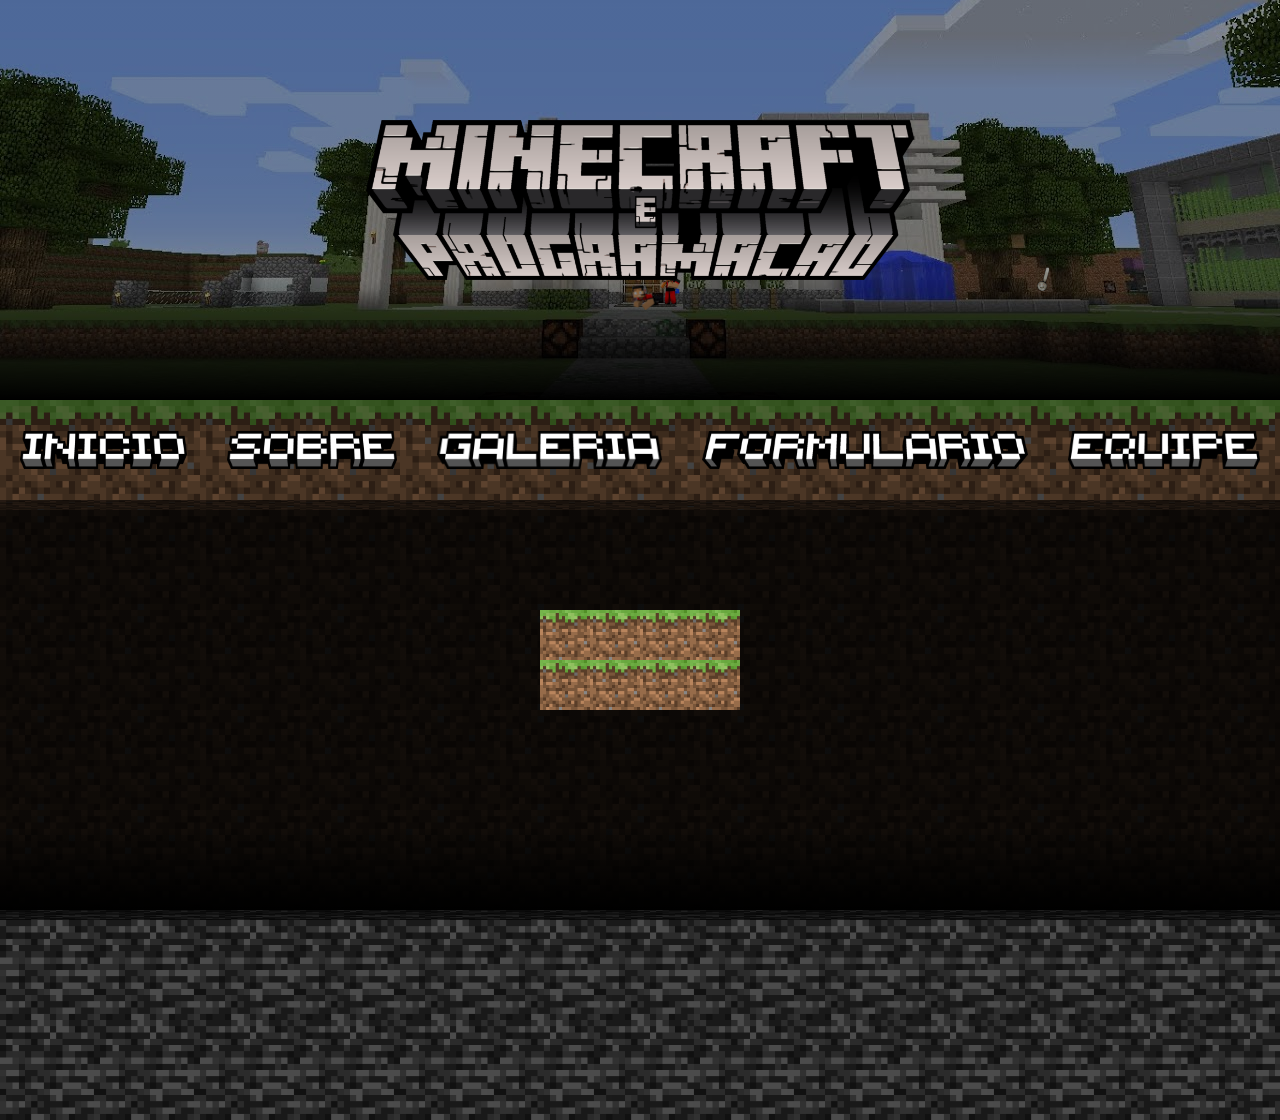
==== revisao_fbb/index.html @ 7cad6723 "sdasda" ====
<!DOCTYPE html>
<html lang="en">
<head>
    <meta charset="UTF-8">
    <meta name="viewport" content="width=device-width, initial-scale=1.0">
    <title>Document</title>
    <link rel="stylesheet" href="main.css">
</head>
<body>
    <div class="banner">
<div class="overlay">
    <img src="img/TTL.png" alt="">
</div>
    </div>
    <nav>
<div class="overlay">
    <div class="align">
        <div class="box">
        <div class="item">
           <img src="img/INICIO.png" alt="">
        </div>
        <div class="item">
            <img src="img/SOBRE.png" alt="">
        </div>
        <div class="item">
            <img src="img/GALERIA.png" alt="">
        </div>
        <div class="item">
            <img src="img/FORMULARIO.png" alt="">
        </div>
        <div class="item">
            <img src="img/EQUIPE.png" alt="">
        </div>
    </div>
    </div>

 
</div>
    </nav>
    <nav class="nav2">
<div class="overlay"></div>
    </nav>


    <div class="body">
        <div class="overlay">

            <div class="cbox">
                <div class="tbox">

                </div>
                <div class="dirtbox">
<div class="inbox"></div>
                </div>
            </div>

        </div>
    </div>
<footer class="footer2"><div class="overlay"></div></footer>
    <footer>
        <div class="overlay"></div>
    </footer>
</body>
</html>
---- revisao_fbb/main.css ----
body{

padding: 0;
margin: 0;

}
nav{

position: sticky;
top: 0;
width: 100%;
background-image:url(img/grass.png);
background-size:contain;
height: 100px;

}
.nav2{
height: 10px;
background-image:url(img/dirt.png);
background-size:100px 10px;
}
nav .overlay{

width: 100%;
height: 100%;
background-color: rgba(0, 0, 0, 0.5);

}
.nav2 .overlay{
background-color: rgba(0, 0, 0, 0.8);
}
.banner{

height: 400px;
background-image: url(img/banner.jpg);
background-size: cover;
background-position: 0px 50%;


}
.banner .overlay{

    height: 100%;
    background-image:linear-gradient(to bottom,rgba(0,0,0,0.4)0%, rgba(0,0,0,0.4)70%, rgba(0,0,0,1)100%);
    display: flex;
    align-items: center;
    justify-content: center;

}
.banner .overlay img{

max-height: 40%;
max-width:80% ;

}
.align{

display: flex;
width: 100%;
align-items: center;
justify-content: center;
height: 100%;

}
.box{

display: flex;
justify-content: center;
height: 80%;
width: 100%;

}
.item{

display: flex;
text-align: center;
color: white;
width: fit-content;
margin-inline:20px ;
justify-content: center;
align-items: center;

}
.item img{

max-height: 50%;
max-width: 100%;


}




footer{
    
background-image: url(img/footer.png);
height: 200px;
background-size: 100px;

}

.footer2{
height: 10px;
background-size: 100px 10px;
}

footer .overlay{ 
width: 100%;
height: 100%;
background-color: rgba(0, 0, 0, 0.5);
}

.footer2 .overlay{ 
background-color: rgba(0, 0, 0, 0.8);
}

.body{
    background-image: url(img/dirt.png);
    width: 100%;
    height: 100%;
background-size: 100px;
}

.body .overlay{

width: 100%;
height: 100%;
padding-block: 100px;
background-image: linear-gradient(to bottom,rgba(0, 0, 0,0.9)0%,rgba(0, 0, 0,0.9)80%,rgba(0, 0, 0,1)100%);
display: flex;
justify-content: center;

}
.cbox{

max-width: 1000px;
min-width: 200px;

}
.tbox{

height:100px ;
background-image:url(img/grass.png);
background-size: contain;

}
.dirtbox{

background-image:url(img/dirt.png);    
background-size: 100px;
background-repeat: repeat-x;

}
.inbox{

margin: 100px;
margin-top: 0px;
background-image: url(img/stone.png);
background-size: 100px;

}
.inbox .overlay{

width: 100%;
height: 100%;
background-color: rgba(0, 0, 0,0.5);

}
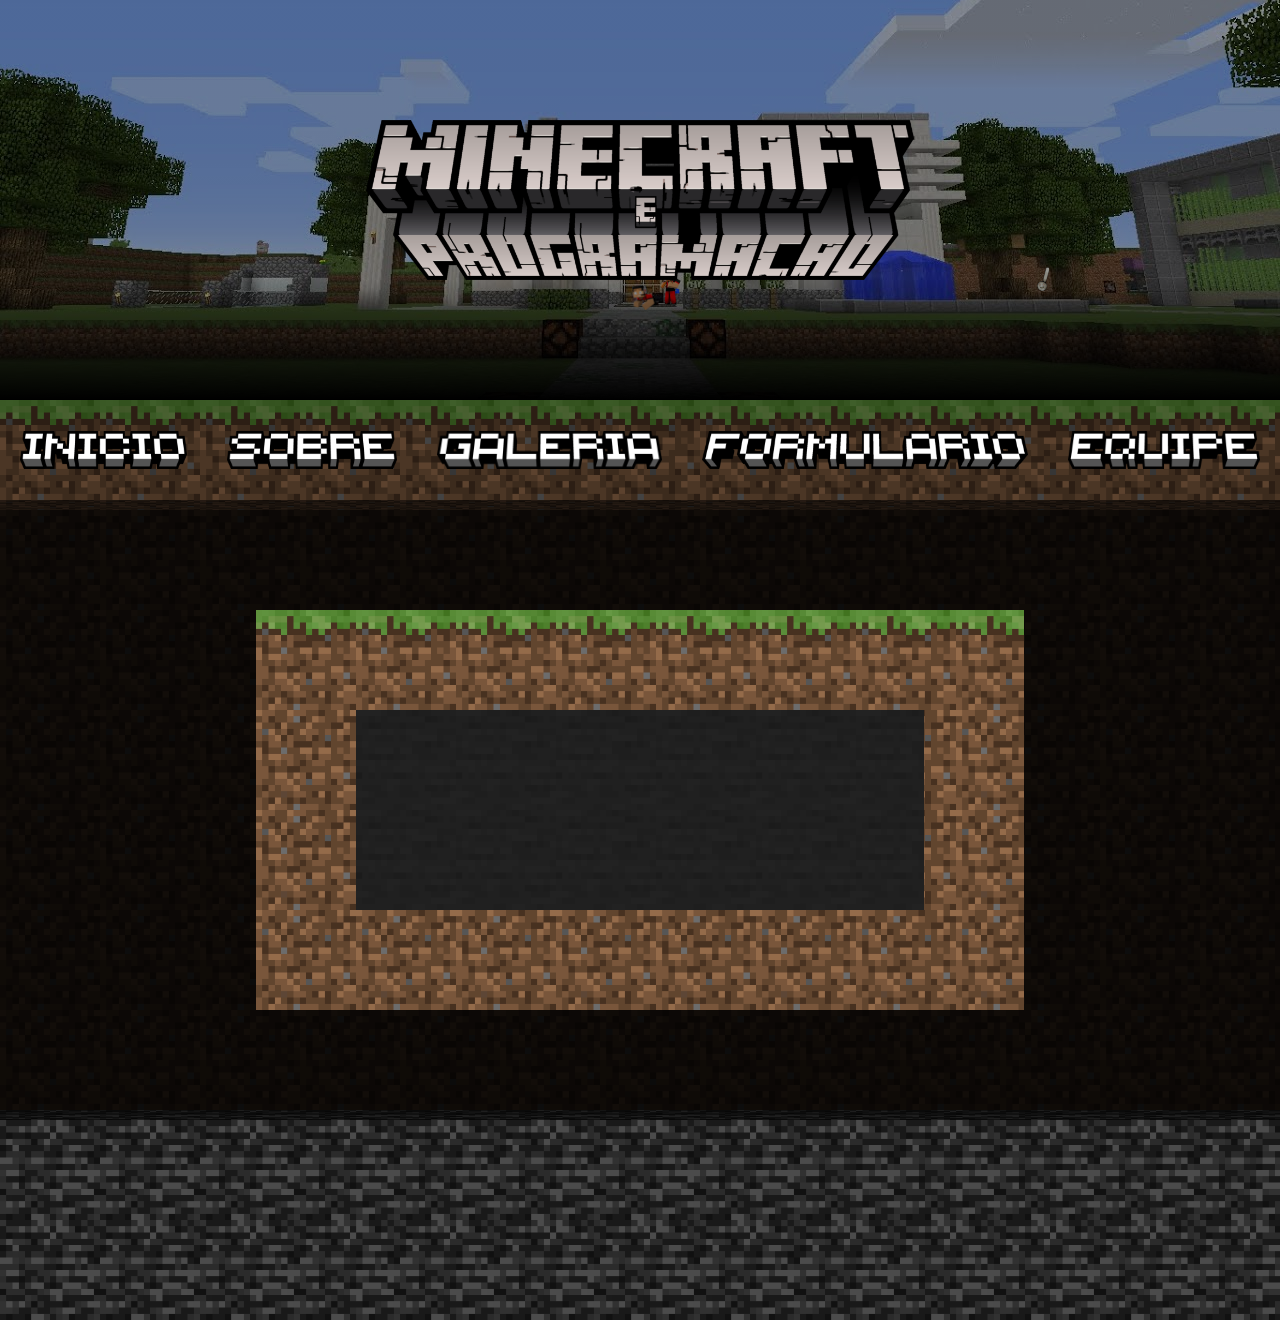
==== commit 7198e85d: "ljhmnbh" ====
--- a/revisao_fbb/index.html
+++ b/revisao_fbb/index.html
@@ -47,10 +47,16 @@
 
             <div class="cbox">
                 <div class="tbox">
+                <div class="overlay"></div>
+                </div>
+                <!-- MAKE THE BOX PRETTY WITH THE 3D EFFECT -->
+                <div class="dirtbox">
+                <div class="overlay">
+                    <div class="inbox">
+<div class="overlay"></div>
+</div>
+</div>
 
-                </div>
-                <div class="dirtbox">
-<div class="inbox"></div>
                 </div>
             </div>
 
--- a/revisao_fbb/main.css
+++ b/revisao_fbb/main.css
@@ -18,6 +18,8 @@
 height: 10px;
 background-image:url(img/dirt.png);
 background-size:100px 10px;
+position: sticky;
+top: 100px;
 }
 nav .overlay{
 
@@ -127,7 +129,7 @@
 width: 100%;
 height: 100%;
 padding-block: 100px;
-background-image: linear-gradient(to bottom,rgba(0, 0, 0,0.9)0%,rgba(0, 0, 0,0.9)80%,rgba(0, 0, 0,1)100%);
+background-color: rgba(0, 0, 0, 0.9);
 display: flex;
 justify-content: center;
 
@@ -136,34 +138,49 @@
 
 max-width: 1000px;
 min-width: 200px;
+width: 60%;
 
 }
 .tbox{
 
 height:100px ;
 background-image:url(img/grass.png);
-background-size: contain;
+background-size: 400px 100px;
+background-repeat: repeat;
 
 }
+
 .dirtbox{
-
 background-image:url(img/dirt.png);    
 background-size: 100px;
-background-repeat: repeat-x;
+background-repeat: repeat;
+height: 300px;
+}
 
+.dirtbox .overlay, .tbox .overlay{
+   width: 100%;
+height: 100%;
+background-color: rgba(0, 0, 0,0.2);
+padding: 0px;
 }
+
+.dirtbox .overlay{
+    padding: 100px;
+    padding-top:0px ;
+    box-sizing: border-box;
+}
+
 .inbox{
-
-margin: 100px;
 margin-top: 0px;
 background-image: url(img/stone.png);
 background-size: 100px;
+width: 100%;
+}
 
-}
 .inbox .overlay{
-
 width: 100%;
 height: 100%;
-background-color: rgba(0, 0, 0,0.5);
-
+background-color: rgba(0, 0, 0,0.8);
+padding-inline: 20px;
+padding-block: 50px;
 }
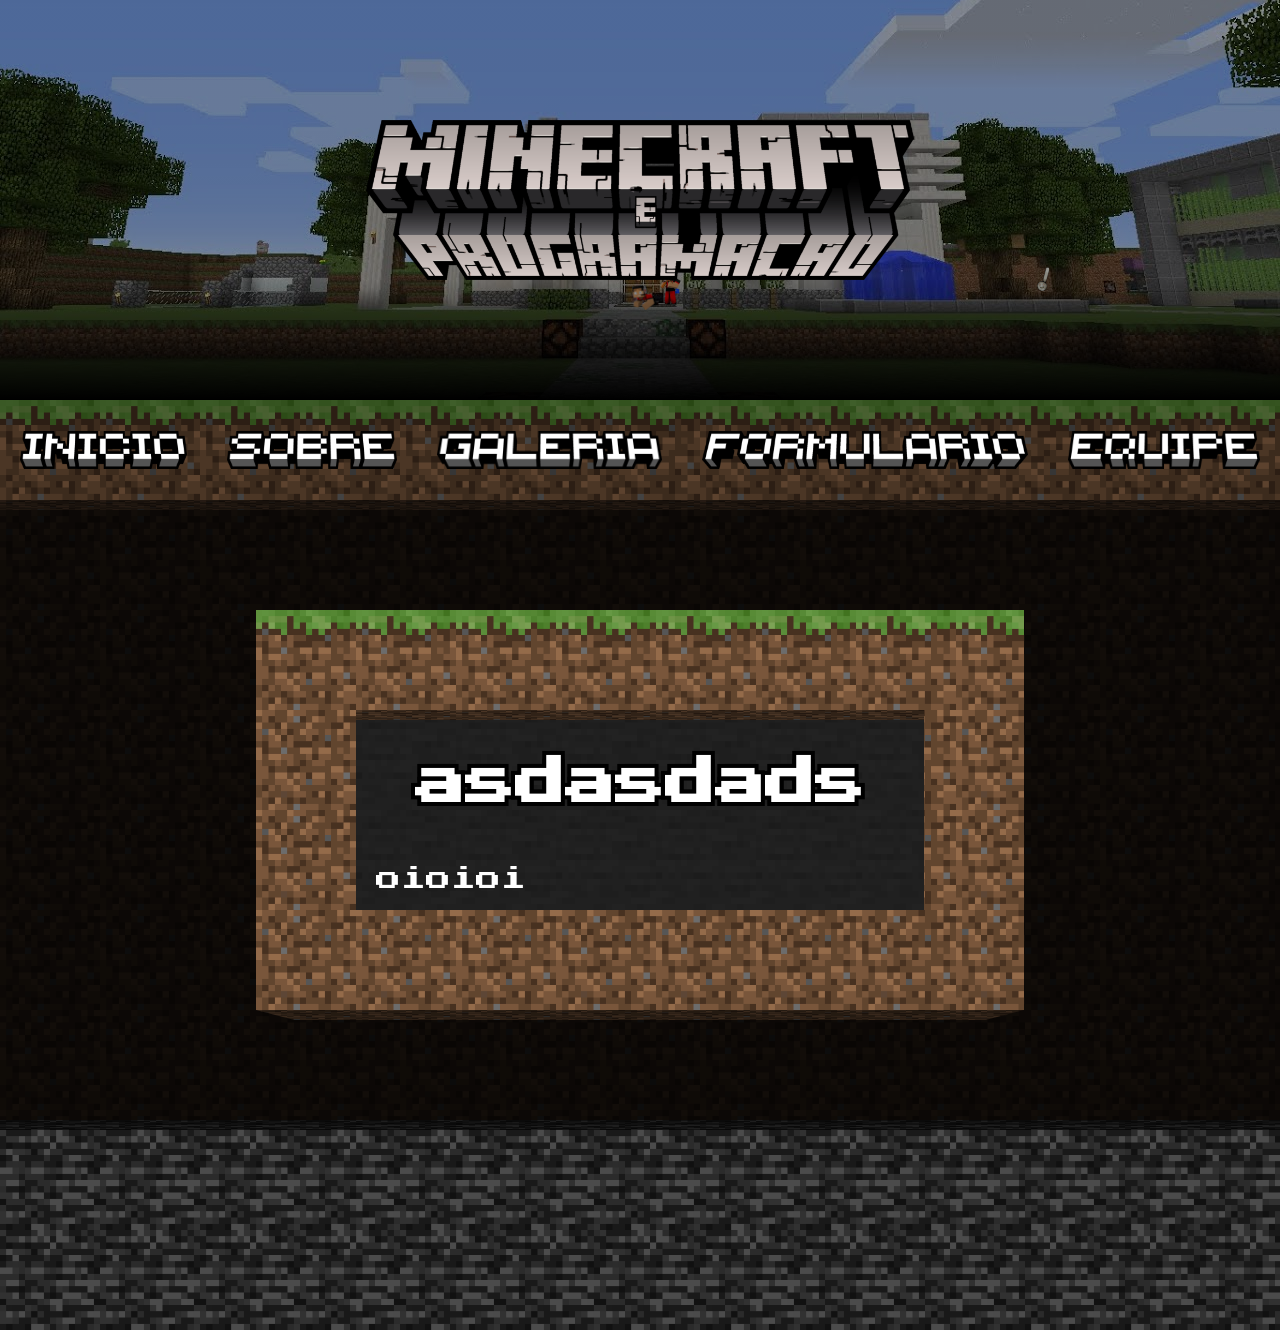
==== commit 2bc7939b: "ererer" ====
--- a/revisao_fbb/index.html
+++ b/revisao_fbb/index.html
@@ -5,6 +5,9 @@
     <meta name="viewport" content="width=device-width, initial-scale=1.0">
     <title>Document</title>
     <link rel="stylesheet" href="main.css">
+    <link rel="preconnect" href="https://fonts.googleapis.com">
+<link rel="preconnect" href="https://fonts.gstatic.com" crossorigin>
+<link href="https://fonts.googleapis.com/css2?family=Press+Start+2P&display=swap" rel="stylesheet">
 </head>
 <body>
     <div class="banner">
@@ -16,21 +19,21 @@
 <div class="overlay">
     <div class="align">
         <div class="box">
-        <div class="item">
+        <a href="index.html" class="item">
            <img src="img/INICIO.png" alt="">
-        </div>
-        <div class="item">
+        </a>
+        <a href="sobre" class="item">
             <img src="img/SOBRE.png" alt="">
-        </div>
-        <div class="item">
+        </a>
+        <a href="galeria" class="item">
             <img src="img/GALERIA.png" alt="">
-        </div>
-        <div class="item">
+        </a>
+        <a href="form" class="item">
             <img src="img/FORMULARIO.png" alt="">
-        </div>
-        <div class="item">
+        </a>
+        <a href="equipe" class="item">
             <img src="img/EQUIPE.png" alt="">
-        </div>
+        </a>
     </div>
     </div>
 
@@ -46,18 +49,27 @@
         <div class="overlay">
 
             <div class="cbox">
+
                 <div class="tbox">
                 <div class="overlay"></div>
                 </div>
-                <!-- MAKE THE BOX PRETTY WITH THE 3D EFFECT -->
                 <div class="dirtbox">
                 <div class="overlay">
                     <div class="inbox">
-<div class="overlay"></div>
+                    <div class="intop"></div>
+<div class="overlay">
+<h1>asdasdads</h1>
+
+<p>oioioi</p>
+
+
+
 </div>
 </div>
 
-                </div>
+
+                </div></div>
+                <div class="intop2"></div>
             </div>
 
         </div>
--- a/revisao_fbb/main.css
+++ b/revisao_fbb/main.css
@@ -12,8 +12,8 @@
 background-image:url(img/grass.png);
 background-size:contain;
 height: 100px;
-
-}
+}
+
 .nav2{
 height: 10px;
 background-image:url(img/dirt.png);
@@ -21,6 +21,11 @@
 position: sticky;
 top: 100px;
 }
+
+
+
+
+
 nav .overlay{
 
 width: 100%;
@@ -83,6 +88,10 @@
 align-items: center;
 
 }
+.item:hover{
+    filter:brightness(40%);
+    transform: scale(0.98);
+}
 .item img{
 
 max-height: 50%;
@@ -147,6 +156,7 @@
 background-image:url(img/grass.png);
 background-size: 400px 100px;
 background-repeat: repeat;
+width: 100%;
 
 }
 
@@ -155,6 +165,7 @@
 background-size: 100px;
 background-repeat: repeat;
 height: 300px;
+width: 100%;
 }
 
 .dirtbox .overlay, .tbox .overlay{
@@ -175,6 +186,7 @@
 background-image: url(img/stone.png);
 background-size: 100px;
 width: 100%;
+overflow: hidden;
 }
 
 .inbox .overlay{
@@ -183,4 +195,36 @@
 background-color: rgba(0, 0, 0,0.8);
 padding-inline: 20px;
 padding-block: 50px;
+display: flex;
+flex-direction: column;
+}
+
+.intop{
+height: 10px;
+background-image: url(img/dirt.png);
+background-size: 100px 10px;
+filter: brightness(0.4);
+}
+
+.intop2{
+height: 10px;
+background-image: url(img/dirt.png);
+background-size: 100px 10px;
+filter: brightness(0.3);
+clip-path: polygon(0% 0%, 100% 0%, 95% 100%, 5% 100%);
+}
+.inbox p {
+    font-family: "Press Start 2P";
+    color: white;
+    font-size: 25px;
+    width: 100%;
+    text-align: justify;
+}
+.inbox h1{
+    font-family: "Press Start 2P";
+    color: white;
+    font-size: 50px;
+    width: 100%;
+    text-align: center;
+    text-shadow: 4px 4px 0px black , -4px -4px 0px black, -4px 4px 0px black, 4px -4px 0px black;
 }
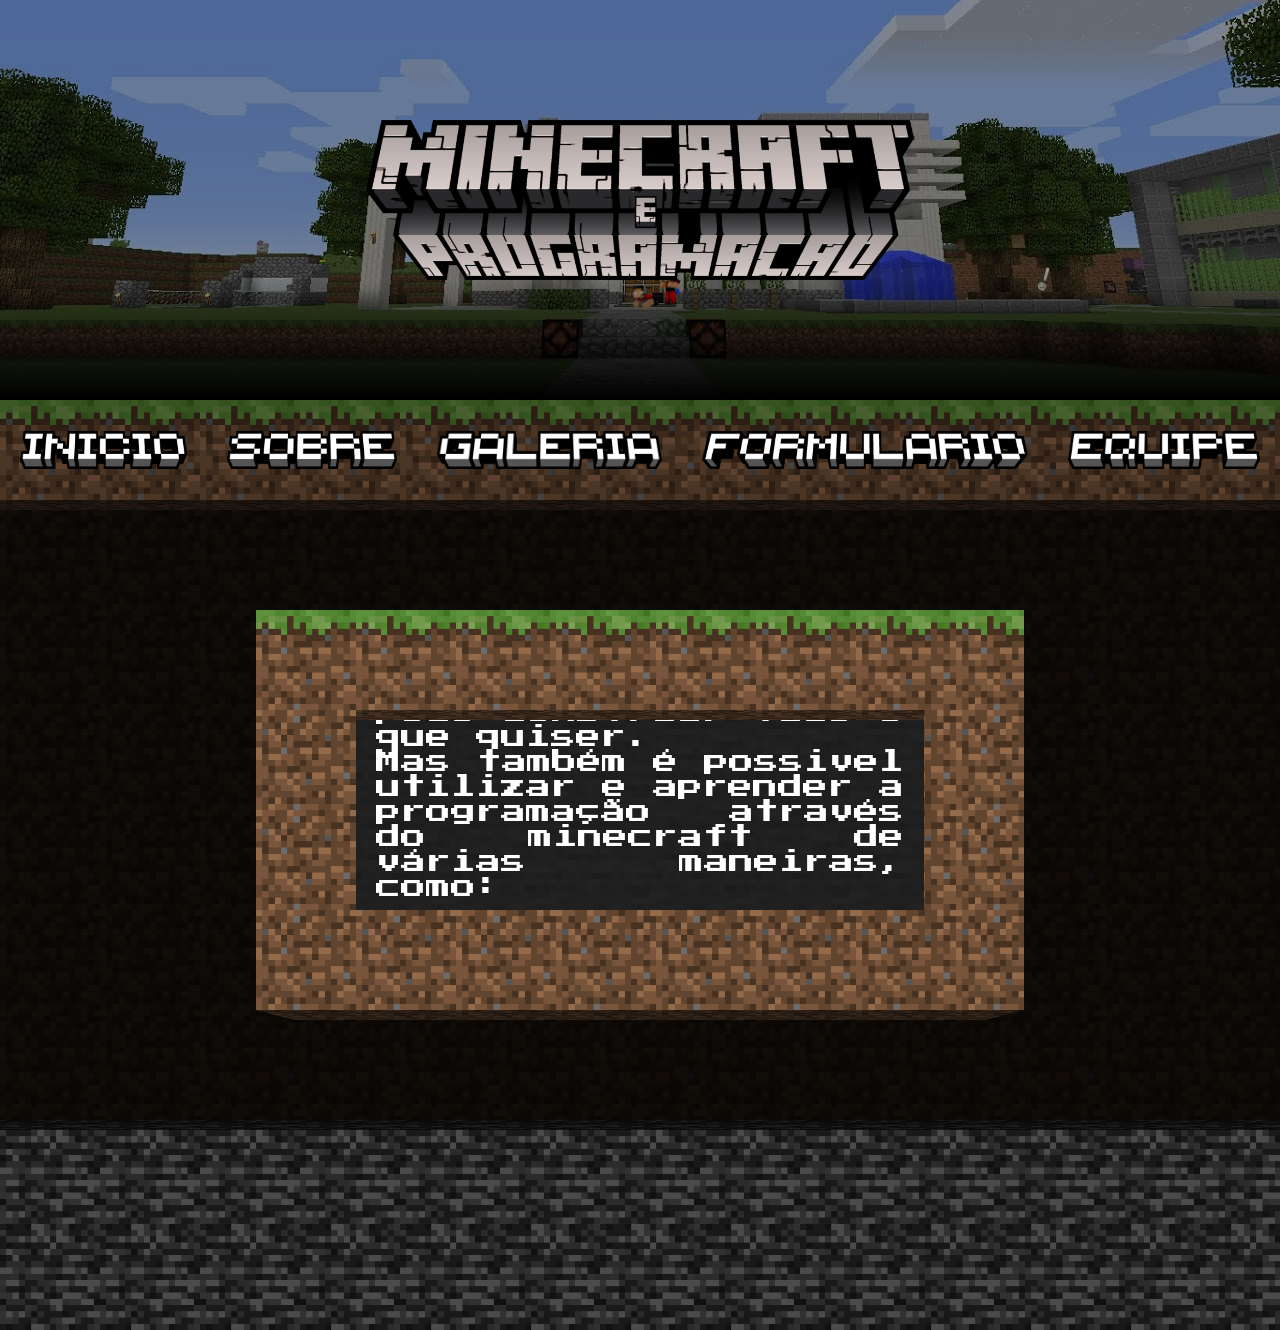
==== commit aba142ec: "sdf" ====
--- a/revisao_fbb/index.html
+++ b/revisao_fbb/index.html
@@ -58,9 +58,10 @@
                     <div class="inbox">
                     <div class="intop"></div>
 <div class="overlay">
-<h1>asdasdads</h1>
+<p>Todos nós conhecemos o Minecraft. Um jogo sandbox aonde voçê pode construir tudo o que quiser.<br>
+Mas também é possivel utilizar e aprender a programação através do minecraft de várias maneiras, como:<br></p>
 
-<p>oioioi</p>
+<h1>MODS</h1>
 
 
 
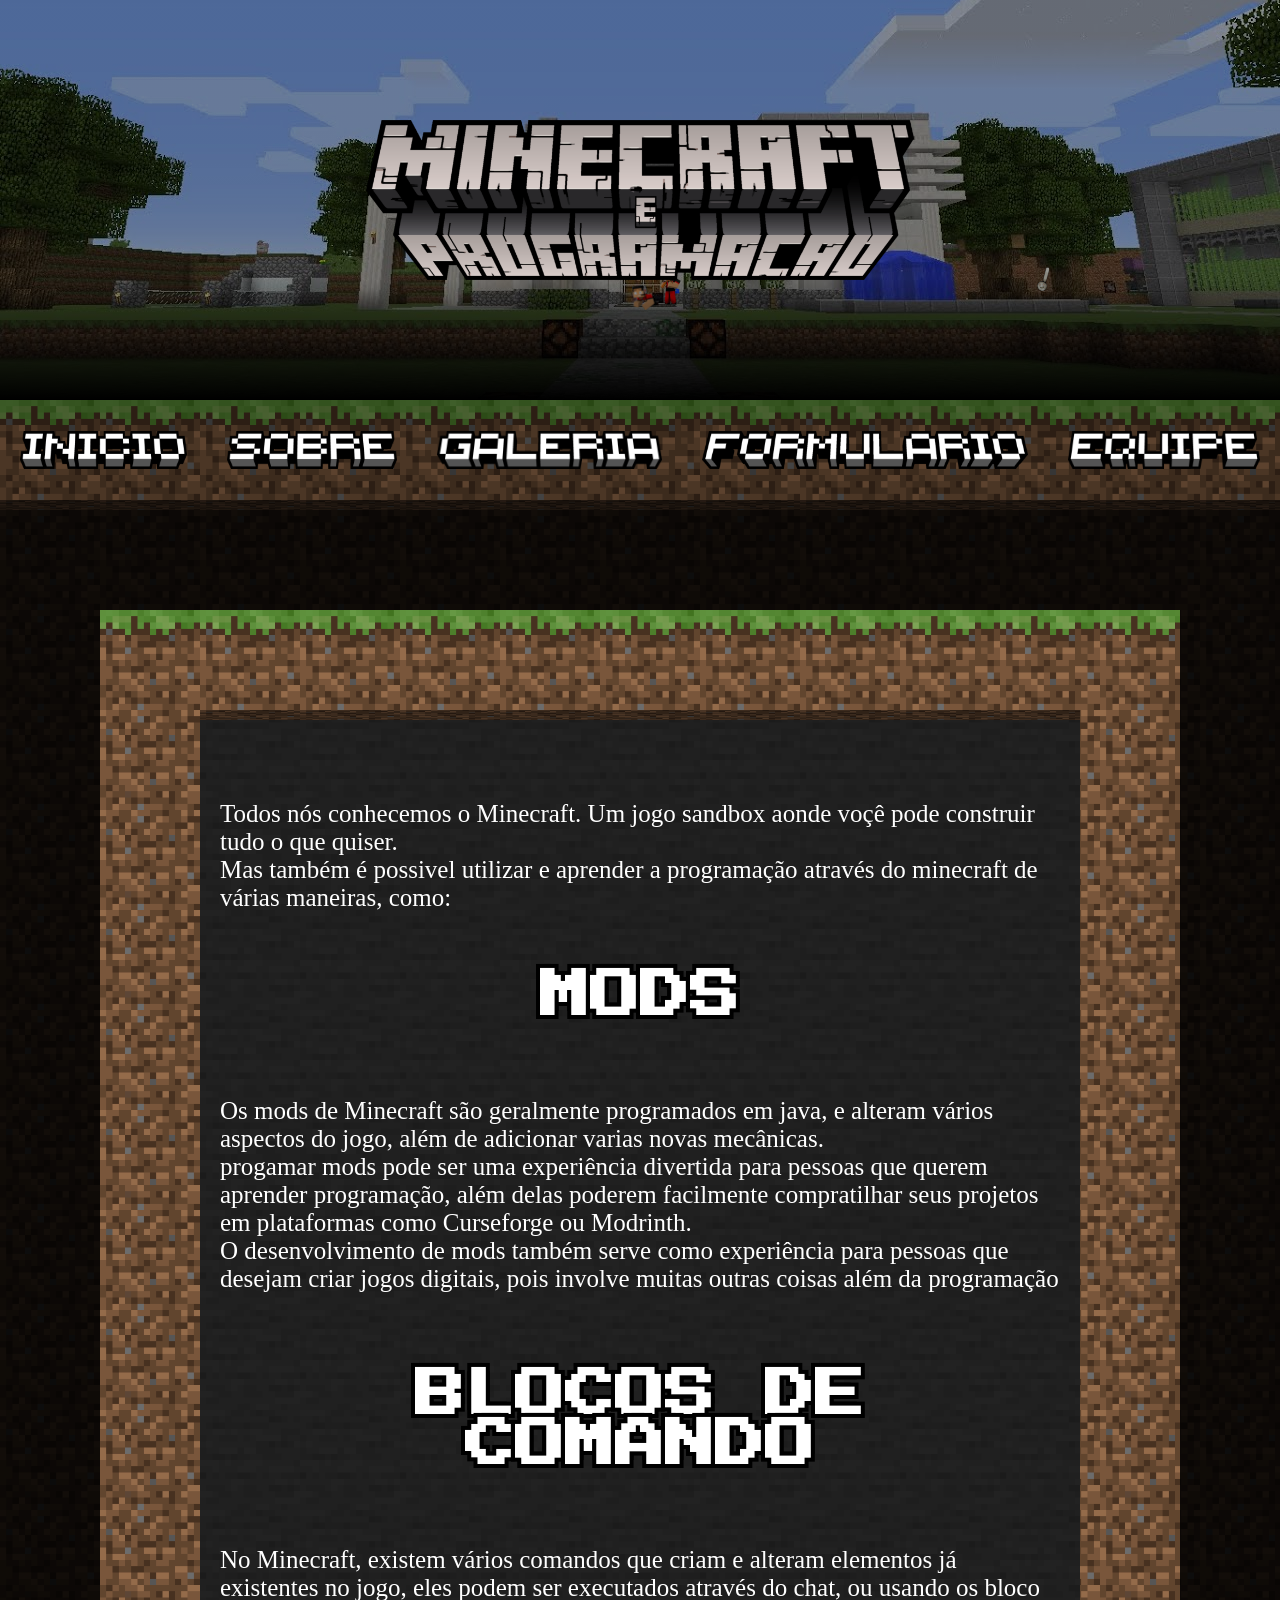
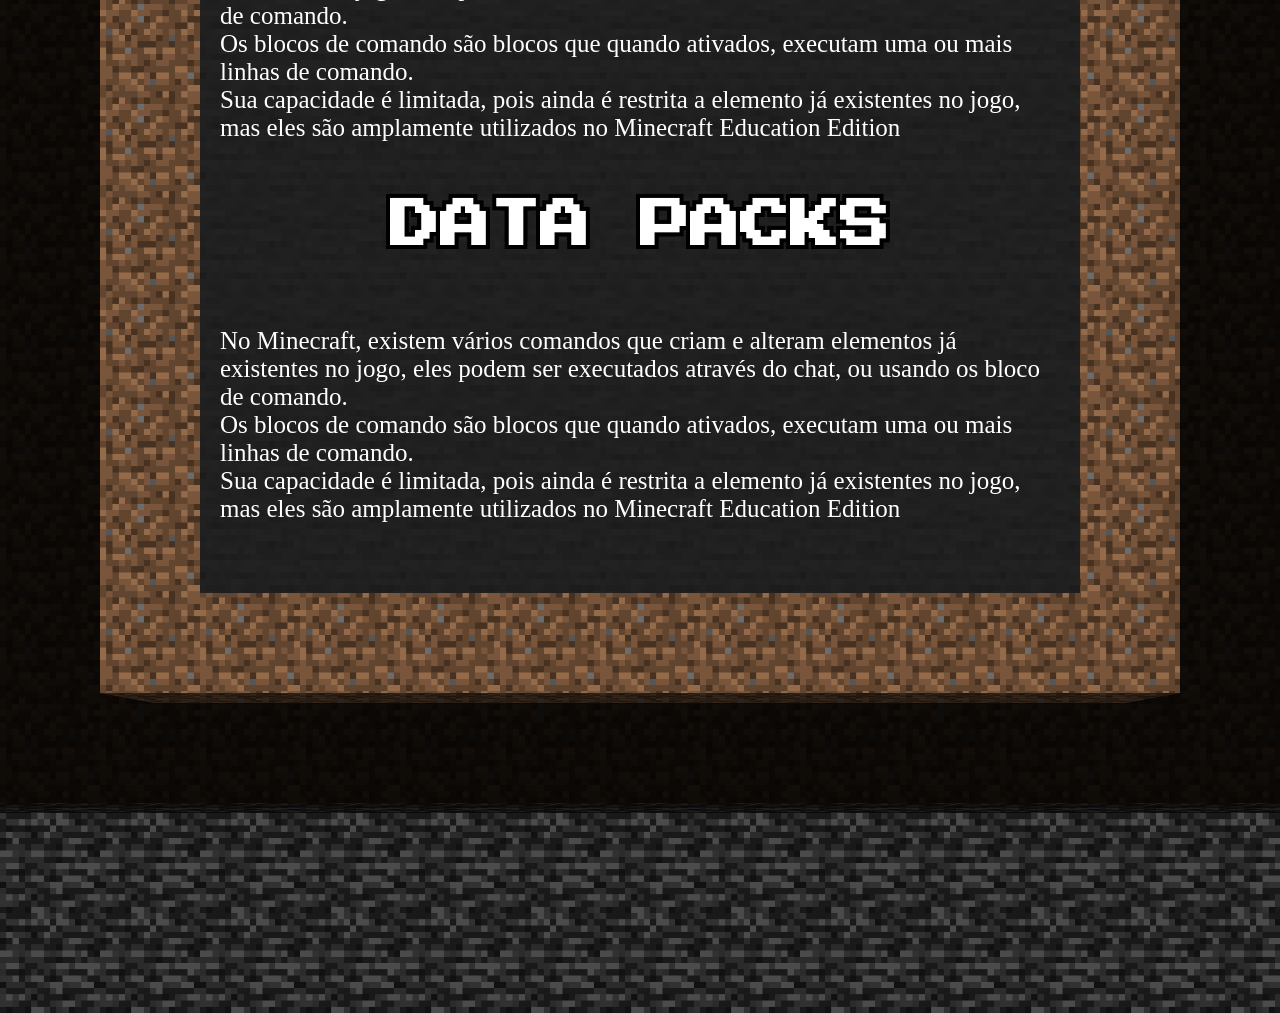
==== commit 5945546e: "aqwsde" ====
--- a/revisao_fbb/index.html
+++ b/revisao_fbb/index.html
@@ -8,6 +8,11 @@
     <link rel="preconnect" href="https://fonts.googleapis.com">
 <link rel="preconnect" href="https://fonts.gstatic.com" crossorigin>
 <link href="https://fonts.googleapis.com/css2?family=Press+Start+2P&display=swap" rel="stylesheet">
+
+<link rel="preconnect" href="https://fonts.googleapis.com">
+<link rel="preconnect" href="https://fonts.gstatic.com" crossorigin>
+<link href="https://fonts.googleapis.com/css2?family=Pixelify+Sans:wght@400..700&display=swap" rel="stylesheet">
+
 </head>
 <body>
     <div class="banner">
@@ -59,11 +64,24 @@
                     <div class="intop"></div>
 <div class="overlay">
 <p>Todos nós conhecemos o Minecraft. Um jogo sandbox aonde voçê pode construir tudo o que quiser.<br>
-Mas também é possivel utilizar e aprender a programação através do minecraft de várias maneiras, como:<br></p>
+ Mas também é possivel utilizar e aprender a programação através do minecraft de várias maneiras, como:<br>
+</p>
 
-<h1>MODS</h1>
+<h1>MODS</h1><br>
 
+<p>Os mods de Minecraft são geralmente programados em java, e alteram vários aspectos do jogo, além de adicionar varias novas mecânicas.<br>
+progamar mods pode ser uma experiência divertida para pessoas que querem aprender programação, além delas poderem facilmente compratilhar seus projetos em plataformas como Curseforge ou Modrinth.<br>
+O desenvolvimento de mods também serve como experiência para pessoas que desejam criar jogos digitais, pois involve muitas outras coisas além da programação
+</p><br>
+<h1>BLOCOS DE COMANDO</h1><br>
+<p>No Minecraft, existem vários comandos que criam e alteram elementos já existentes no jogo, eles podem ser executados através do chat, ou usando os bloco de comando.<br>
+Os blocos de comando são blocos que quando ativados, executam uma ou mais linhas de comando.<br>
+Sua capacidade é limitada, pois ainda é restrita a elemento já existentes no jogo, mas eles são amplamente utilizados no Minecraft Education Edition</p>
 
+<h1>DATA PACKS</h1><br>
+<p>No Minecraft, existem vários comandos que criam e alteram elementos já existentes no jogo, eles podem ser executados através do chat, ou usando os bloco de comando.<br>
+Os blocos de comando são blocos que quando ativados, executam uma ou mais linhas de comando.<br>
+Sua capacidade é limitada, pois ainda é restrita a elemento já existentes no jogo, mas eles são amplamente utilizados no Minecraft Education Edition</p>
 
 </div>
 </div>
--- a/revisao_fbb/main.css
+++ b/revisao_fbb/main.css
@@ -12,6 +12,7 @@
 background-image:url(img/grass.png);
 background-size:contain;
 height: 100px;
+z-index: 99;
 }
 
 .nav2{
@@ -20,6 +21,7 @@
 background-size:100px 10px;
 position: sticky;
 top: 100px;
+z-index: 99;
 }
 
 
@@ -144,10 +146,8 @@
 
 }
 .cbox{
-
-max-width: 1000px;
+margin-inline:100px;
 min-width: 200px;
-width: 60%;
 
 }
 .tbox{
@@ -164,7 +164,7 @@
 background-image:url(img/dirt.png);    
 background-size: 100px;
 background-repeat: repeat;
-height: 300px;
+min-height: 300px;
 width: 100%;
 }
 
@@ -197,6 +197,7 @@
 padding-block: 50px;
 display: flex;
 flex-direction: column;
+
 }
 
 .intop{
@@ -204,6 +205,7 @@
 background-image: url(img/dirt.png);
 background-size: 100px 10px;
 filter: brightness(0.4);
+z-index: 1;
 }
 
 .intop2{
@@ -214,11 +216,12 @@
 clip-path: polygon(0% 0%, 100% 0%, 95% 100%, 5% 100%);
 }
 .inbox p {
-    font-family: "Press Start 2P";
+    font-family: ;
     color: white;
     font-size: 25px;
     width: 100%;
-    text-align: justify;
+    text-align: left;
+    font-weight: lighter;
 }
 .inbox h1{
     font-family: "Press Start 2P";
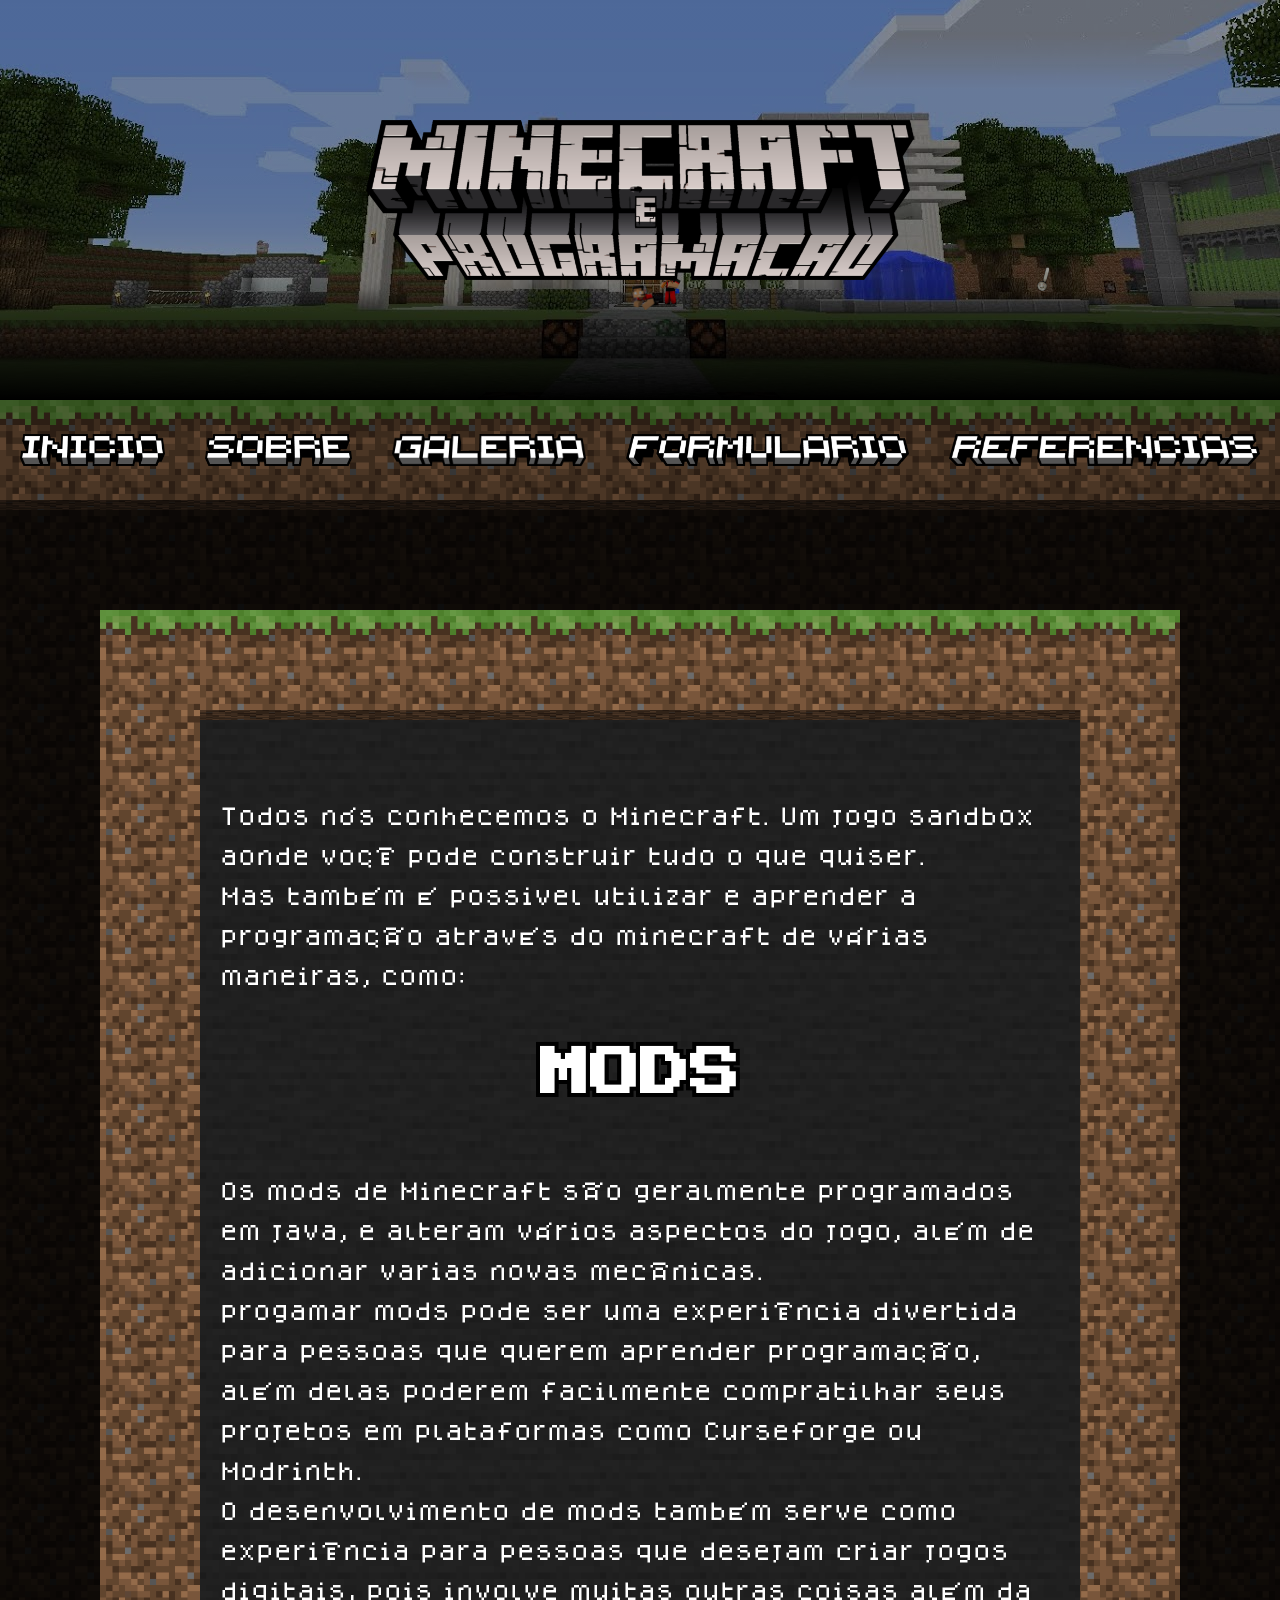
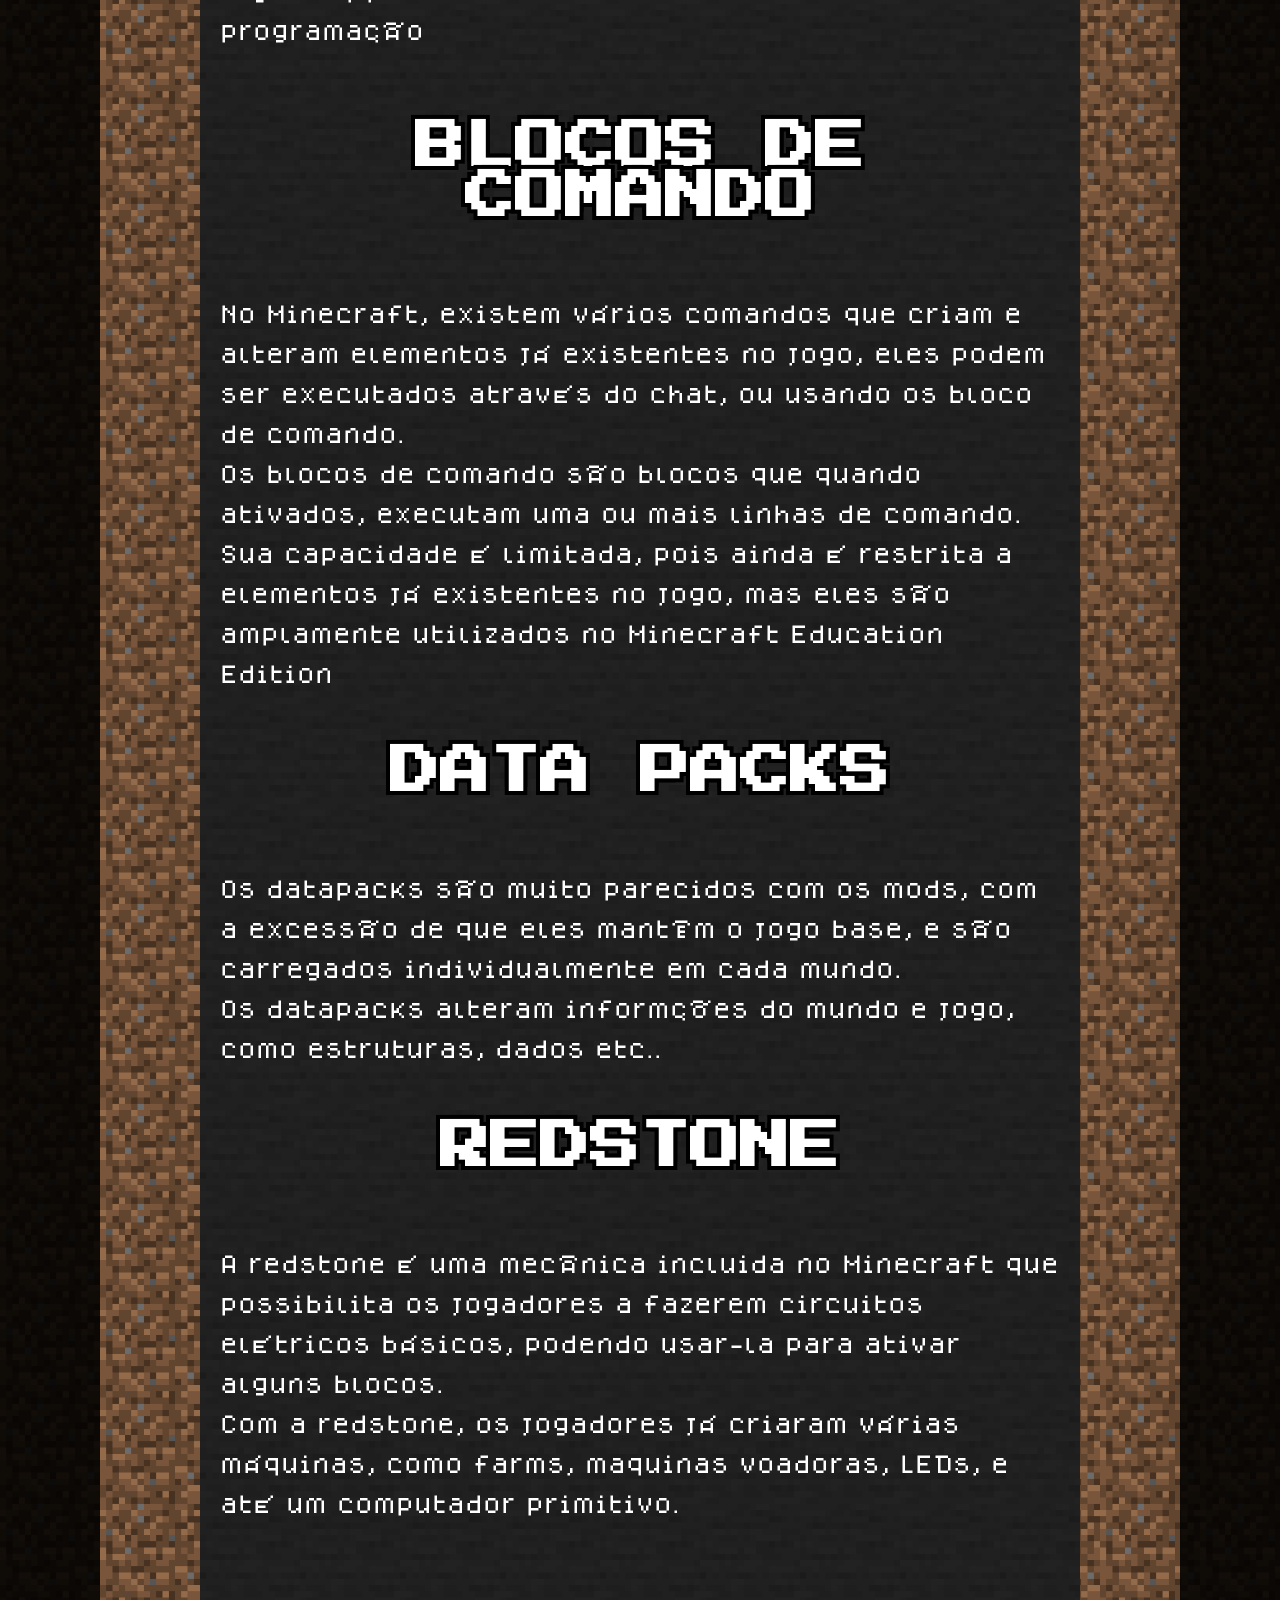
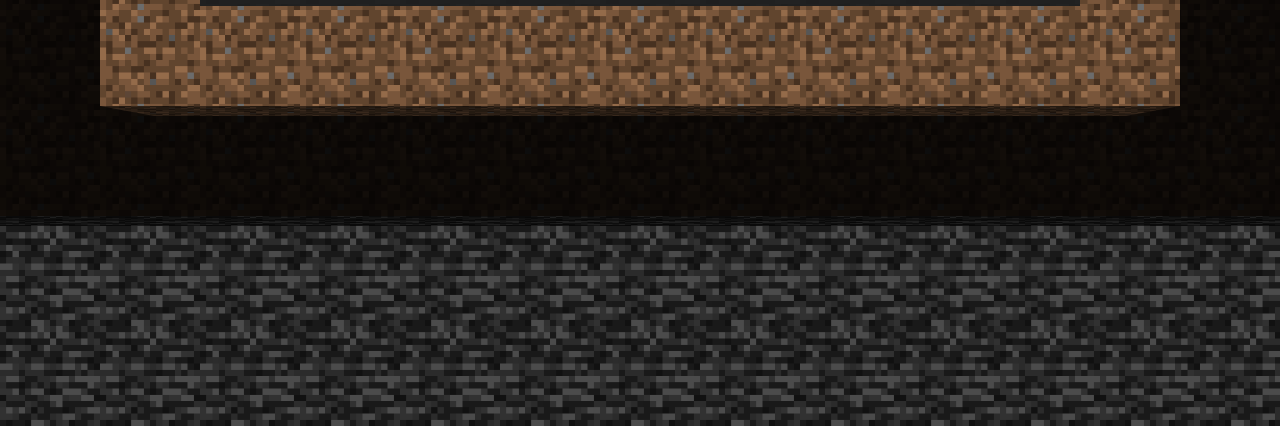
==== commit e4001f1d: "asdasd" ====
--- a/revisao_fbb/index.html
+++ b/revisao_fbb/index.html
@@ -27,17 +27,17 @@
         <a href="index.html" class="item">
            <img src="img/INICIO.png" alt="">
         </a>
-        <a href="sobre" class="item">
+        <a href="sobre.html" class="item">
             <img src="img/SOBRE.png" alt="">
         </a>
-        <a href="galeria" class="item">
+        <a href="galeria.html" class="item">
             <img src="img/GALERIA.png" alt="">
         </a>
-        <a href="form" class="item">
+        <a href="form.html" class="item">
             <img src="img/FORMULARIO.png" alt="">
         </a>
-        <a href="equipe" class="item">
-            <img src="img/EQUIPE.png" alt="">
+        <a href="referencias.html" class="item">
+            <img src="img/REFERENCIAS.png" alt="">
         </a>
     </div>
     </div>
@@ -76,13 +76,17 @@
 <h1>BLOCOS DE COMANDO</h1><br>
 <p>No Minecraft, existem vários comandos que criam e alteram elementos já existentes no jogo, eles podem ser executados através do chat, ou usando os bloco de comando.<br>
 Os blocos de comando são blocos que quando ativados, executam uma ou mais linhas de comando.<br>
-Sua capacidade é limitada, pois ainda é restrita a elemento já existentes no jogo, mas eles são amplamente utilizados no Minecraft Education Edition</p>
+Sua capacidade é limitada, pois ainda é restrita a elementos já existentes no jogo, mas eles são amplamente utilizados no Minecraft Education Edition</p>
 
 <h1>DATA PACKS</h1><br>
-<p>No Minecraft, existem vários comandos que criam e alteram elementos já existentes no jogo, eles podem ser executados através do chat, ou usando os bloco de comando.<br>
-Os blocos de comando são blocos que quando ativados, executam uma ou mais linhas de comando.<br>
-Sua capacidade é limitada, pois ainda é restrita a elemento já existentes no jogo, mas eles são amplamente utilizados no Minecraft Education Edition</p>
+<p>Os datapacks são muito parecidos com os mods, com a excessão de que eles mantêm o jogo base, e são carregados individualmente em cada mundo.<br>
+Os datapacks alteram informções do mundo e jogo, como estruturas, dados etc..</p>
 
+<h1>REDSTONE</h1><br>
+<p>A redstone é uma mecânica incluida no Minecraft que possibilita os jogadores a fazerem circuitos elétricos básicos, podendo usar-la para ativar alguns blocos.<br>
+Com a redstone, os jogadores já criaram várias máquinas, como farms, maquinas voadoras, LEDs, e até um computador primitivo.
+</p>
+<br>
 </div>
 </div>
 
--- a/revisao_fbb/main.css
+++ b/revisao_fbb/main.css
@@ -1,3 +1,9 @@
+@font-face {
+  font-family: dogica;
+  src: url(TTF/dogicapixel.ttf); 
+}
+
+
 body{
 
 padding: 0;
@@ -216,12 +222,11 @@
 clip-path: polygon(0% 0%, 100% 0%, 95% 100%, 5% 100%);
 }
 .inbox p {
-    font-family: ;
+    font-family: dogica;
     color: white;
-    font-size: 25px;
+    font-size: 20px;
     width: 100%;
-    text-align: left;
-    font-weight: lighter;
+    line-height: 200%;
 }
 .inbox h1{
     font-family: "Press Start 2P";
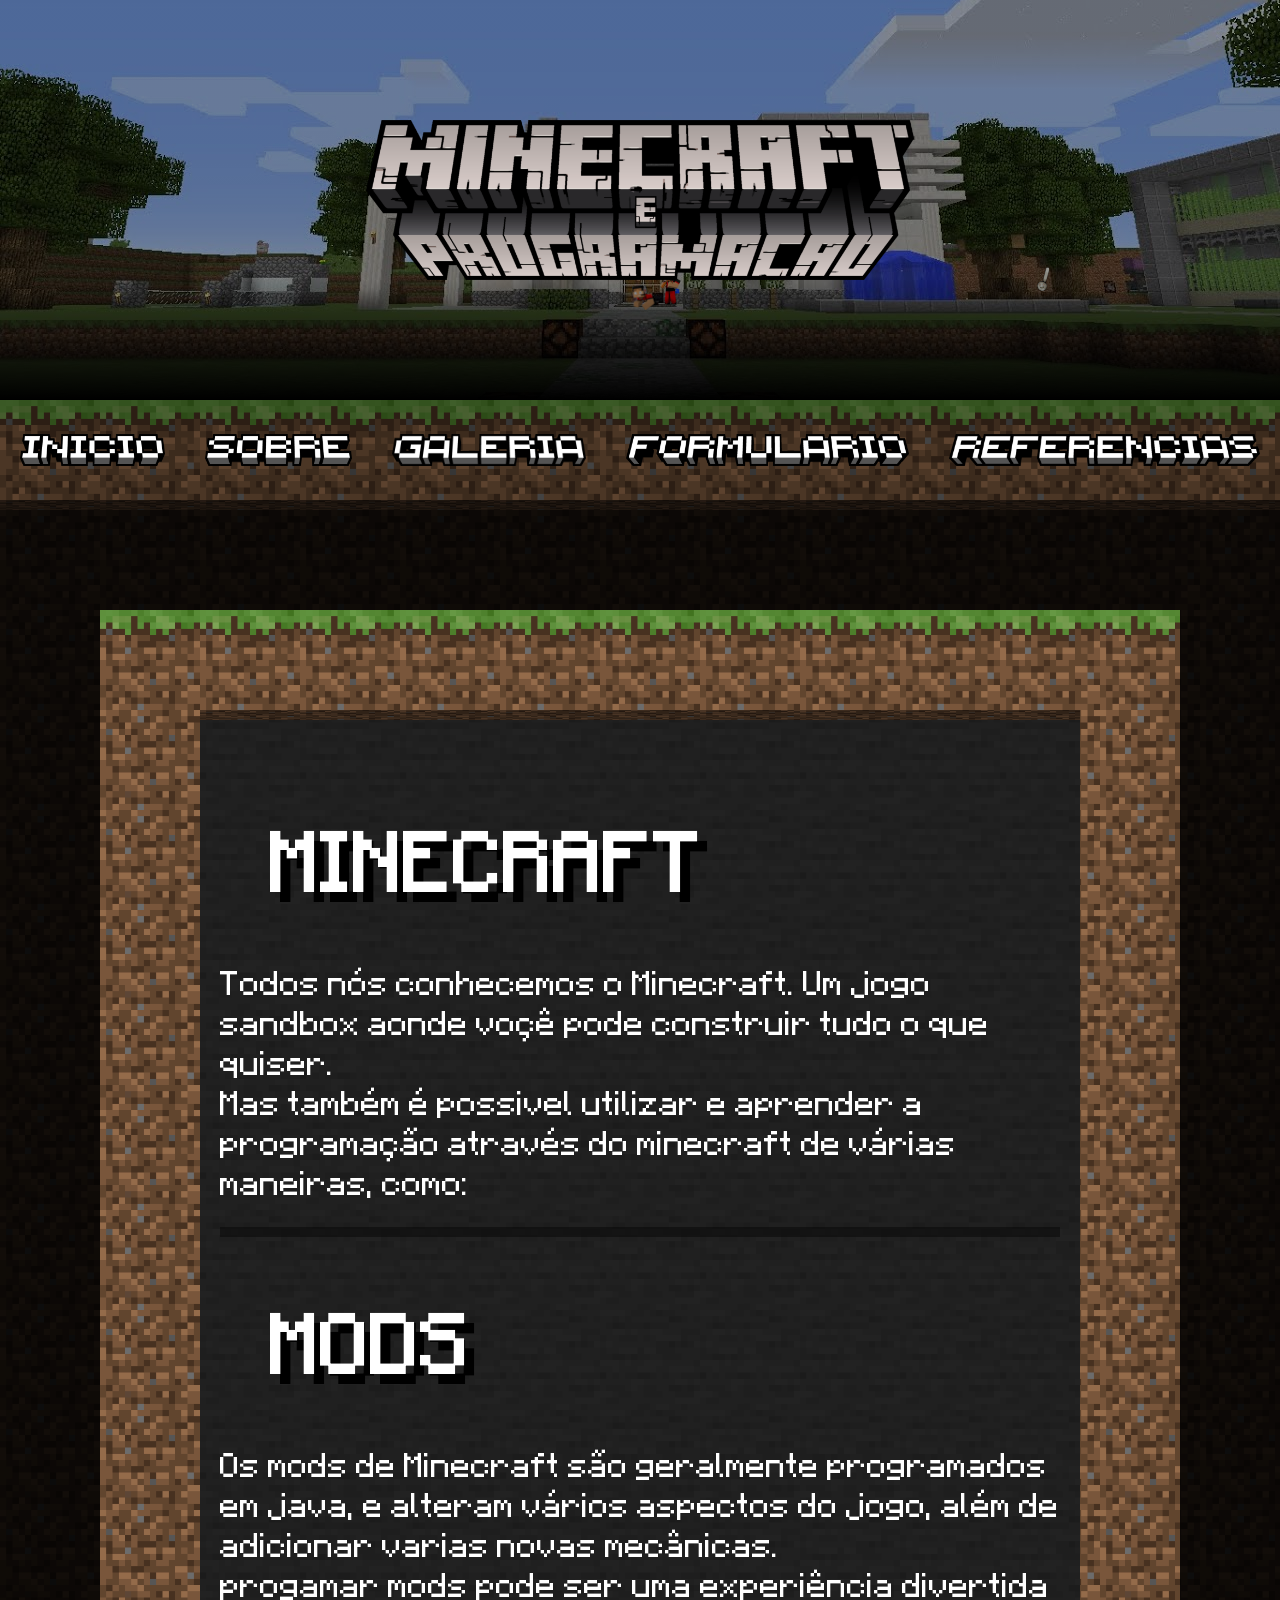
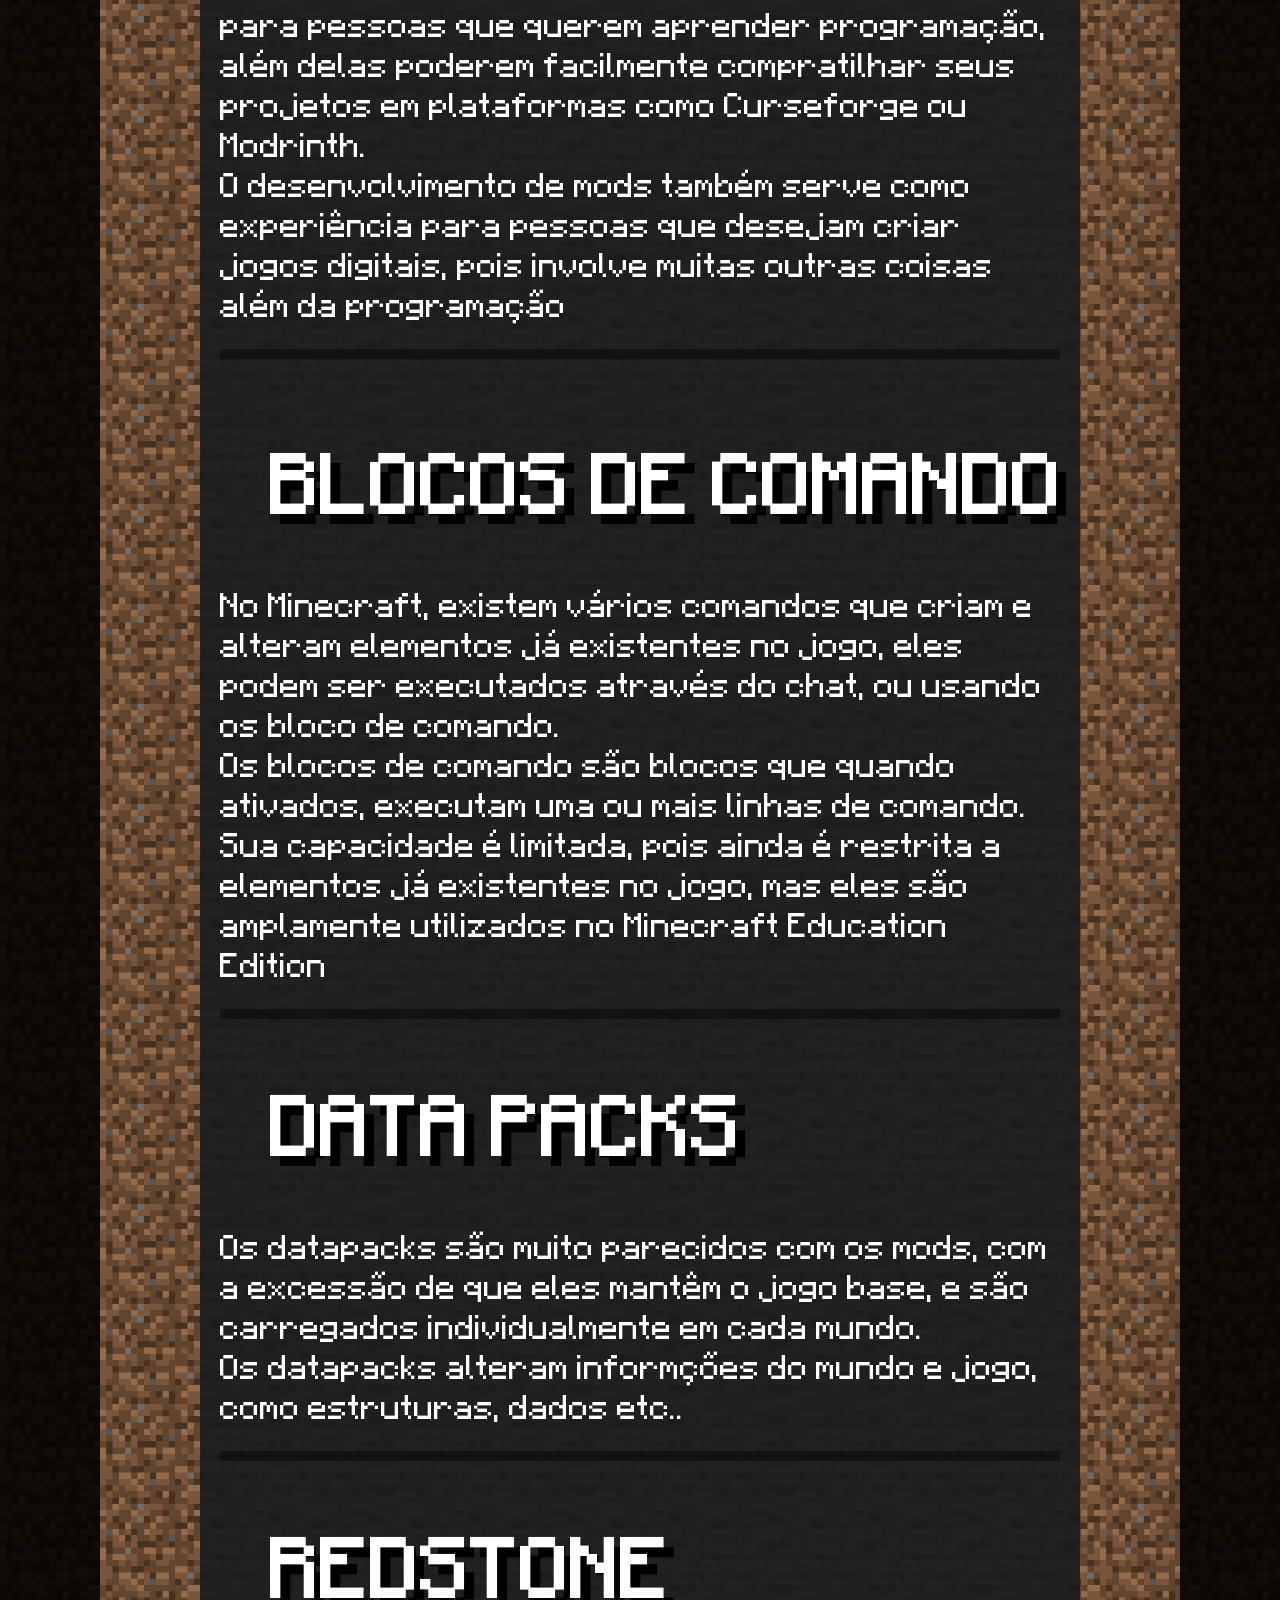
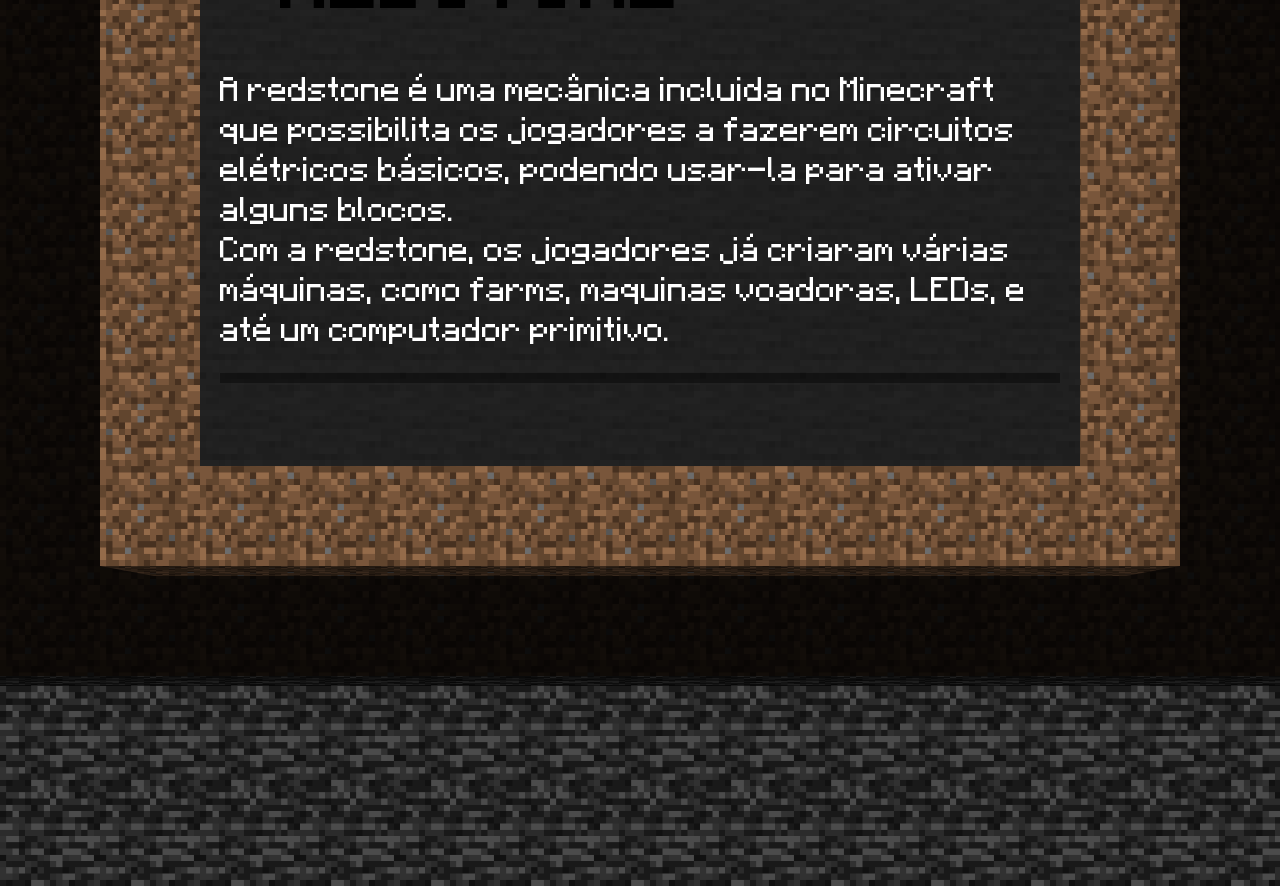
==== commit 2810dff8: "asdasd" ====
--- a/revisao_fbb/index.html
+++ b/revisao_fbb/index.html
@@ -63,26 +63,27 @@
                     <div class="inbox">
                     <div class="intop"></div>
 <div class="overlay">
+    <h1>MINECRAFT</h1>
 <p>Todos nós conhecemos o Minecraft. Um jogo sandbox aonde voçê pode construir tudo o que quiser.<br>
  Mas também é possivel utilizar e aprender a programação através do minecraft de várias maneiras, como:<br>
 </p>
 
-<h1>MODS</h1><br>
+<h1>MODS</h1>
 
 <p>Os mods de Minecraft são geralmente programados em java, e alteram vários aspectos do jogo, além de adicionar varias novas mecânicas.<br>
 progamar mods pode ser uma experiência divertida para pessoas que querem aprender programação, além delas poderem facilmente compratilhar seus projetos em plataformas como Curseforge ou Modrinth.<br>
 O desenvolvimento de mods também serve como experiência para pessoas que desejam criar jogos digitais, pois involve muitas outras coisas além da programação
 </p><br>
-<h1>BLOCOS DE COMANDO</h1><br>
+<h1>BLOCOS DE COMANDO</h1>
 <p>No Minecraft, existem vários comandos que criam e alteram elementos já existentes no jogo, eles podem ser executados através do chat, ou usando os bloco de comando.<br>
 Os blocos de comando são blocos que quando ativados, executam uma ou mais linhas de comando.<br>
 Sua capacidade é limitada, pois ainda é restrita a elementos já existentes no jogo, mas eles são amplamente utilizados no Minecraft Education Edition</p>
 
-<h1>DATA PACKS</h1><br>
+<h1>DATA PACKS</h1>
 <p>Os datapacks são muito parecidos com os mods, com a excessão de que eles mantêm o jogo base, e são carregados individualmente em cada mundo.<br>
 Os datapacks alteram informções do mundo e jogo, como estruturas, dados etc..</p>
 
-<h1>REDSTONE</h1><br>
+<h1>REDSTONE</h1>
 <p>A redstone é uma mecânica incluida no Minecraft que possibilita os jogadores a fazerem circuitos elétricos básicos, podendo usar-la para ativar alguns blocos.<br>
 Com a redstone, os jogadores já criaram várias máquinas, como farms, maquinas voadoras, LEDs, e até um computador primitivo.
 </p>
--- a/revisao_fbb/main.css
+++ b/revisao_fbb/main.css
@@ -1,6 +1,7 @@
+
 @font-face {
-  font-family: dogica;
-  src: url(TTF/dogicapixel.ttf); 
+  font-family: mc;
+  src: url(TTF/MinecraftStandard.woff2.woff2); 
 }
 
 
@@ -85,8 +86,8 @@
 width: 100%;
 
 }
+
 .item{
-
 display: flex;
 text-align: center;
 color: white;
@@ -94,18 +95,16 @@
 margin-inline:20px ;
 justify-content: center;
 align-items: center;
-
-}
+}
+
 .item:hover{
     filter:brightness(40%);
     transform: scale(0.98);
 }
+
 .item img{
-
 max-height: 50%;
 max-width: 100%;
-
-
 }
 
 
@@ -142,22 +141,20 @@
 }
 
 .body .overlay{
-
 width: 100%;
 height: 100%;
 padding-block: 100px;
 background-color: rgba(0, 0, 0, 0.9);
 display: flex;
 justify-content: center;
-
-}
+}
+
 .cbox{
 margin-inline:100px;
 min-width: 200px;
-
-}
+}
+
 .tbox{
-
 height:100px ;
 background-image:url(img/grass.png);
 background-size: 400px 100px;
@@ -221,18 +218,56 @@
 filter: brightness(0.3);
 clip-path: polygon(0% 0%, 100% 0%, 95% 100%, 5% 100%);
 }
+
 .inbox p {
-    font-family: dogica;
+    font-family: mc;
     color: white;
     font-size: 20px;
     width: 100%;
     line-height: 200%;
-}
+    border-bottom: 10px solid rgba(0,0,0,0.4);
+    padding-bottom: 25px;
+}
+
 .inbox h1{
-    font-family: "Press Start 2P";
+    font-family: mc;
+    font-weight: bolder;
     color: white;
     font-size: 50px;
     width: 100%;
-    text-align: center;
-    text-shadow: 4px 4px 0px black , -4px -4px 0px black, -4px 4px 0px black, 4px -4px 0px black;
-}+    text-align: left;
+    text-shadow: 10px 10px 0px black;
+    padding-left: 50px;
+}
+
+input[type="radio"] {
+accent-color: rgb(120,120,120);
+border-radius:0px ;
+width: 30px;
+height: 30px;
+margin-bottom: 30px;
+}
+label{
+       font-family: mc;
+    color: white;
+    font-size: 20px;
+    width: 100%; 
+}
+
+fieldset{
+    background-color: rgb(110,110,110);
+    background-size: 100px;
+    border: 5px solid black;
+    box-shadow: inset 5px 5px white;
+    margin: 0;
+    padding: 20px;
+    box-sizing: border-box;
+}
+
+fieldset p{
+text-shadow: 4px 4px 0px rgba(0,0,0,0.4);
+}
+fieldset label{
+text-shadow: 4px 4px 0px rgba(0,0,0,0.4);
+}
+
